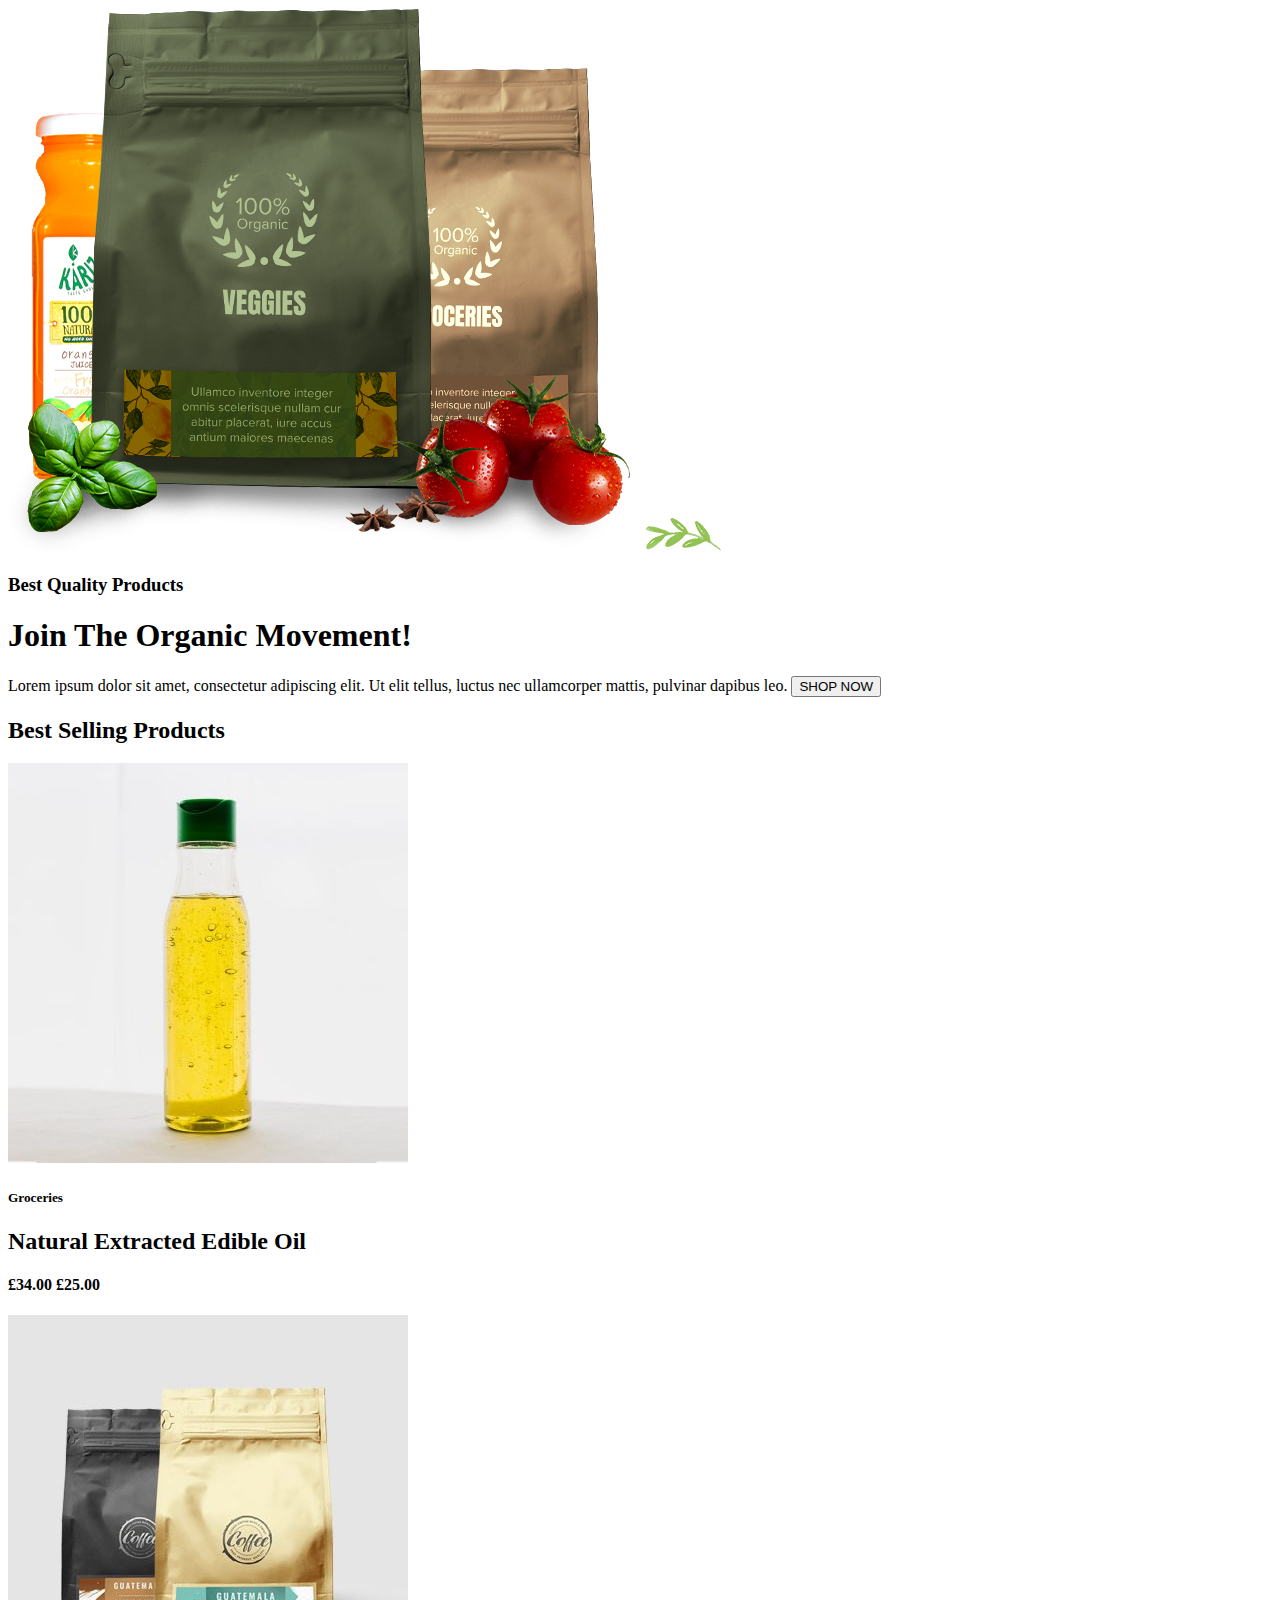
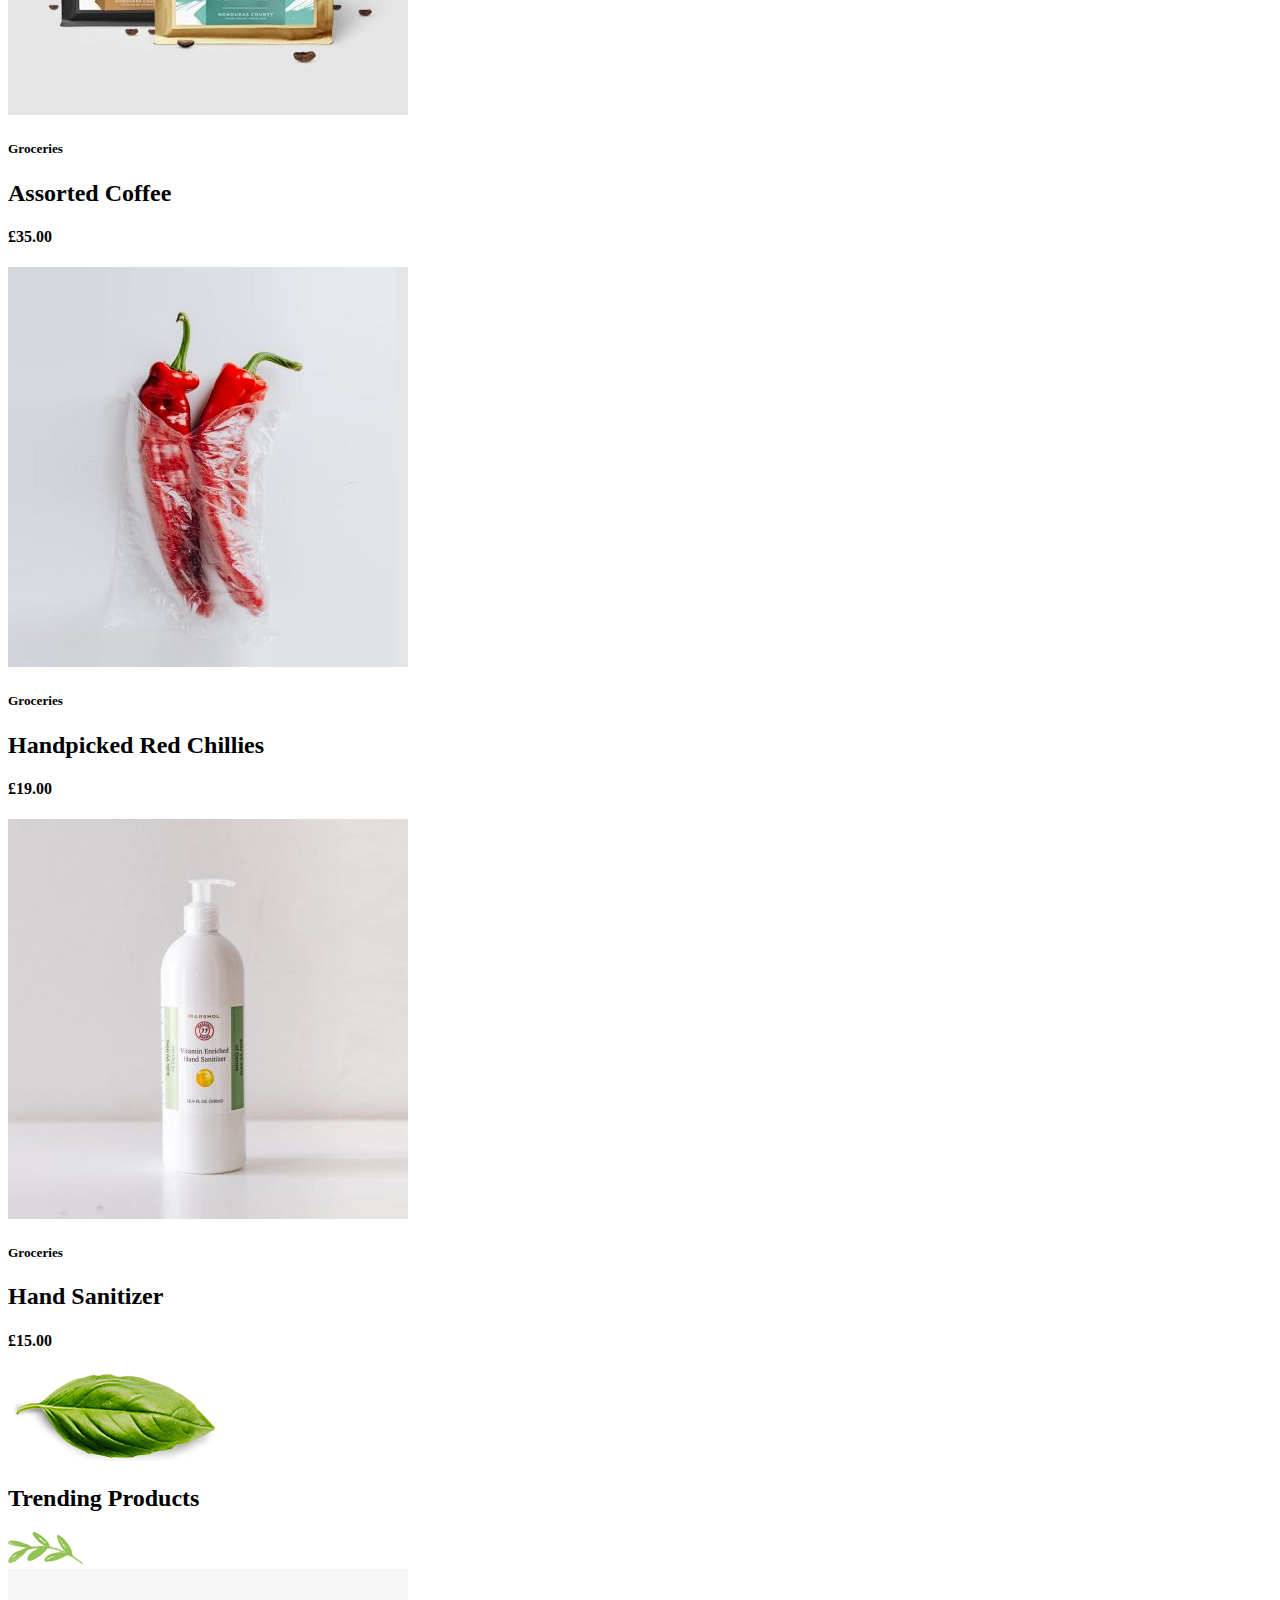
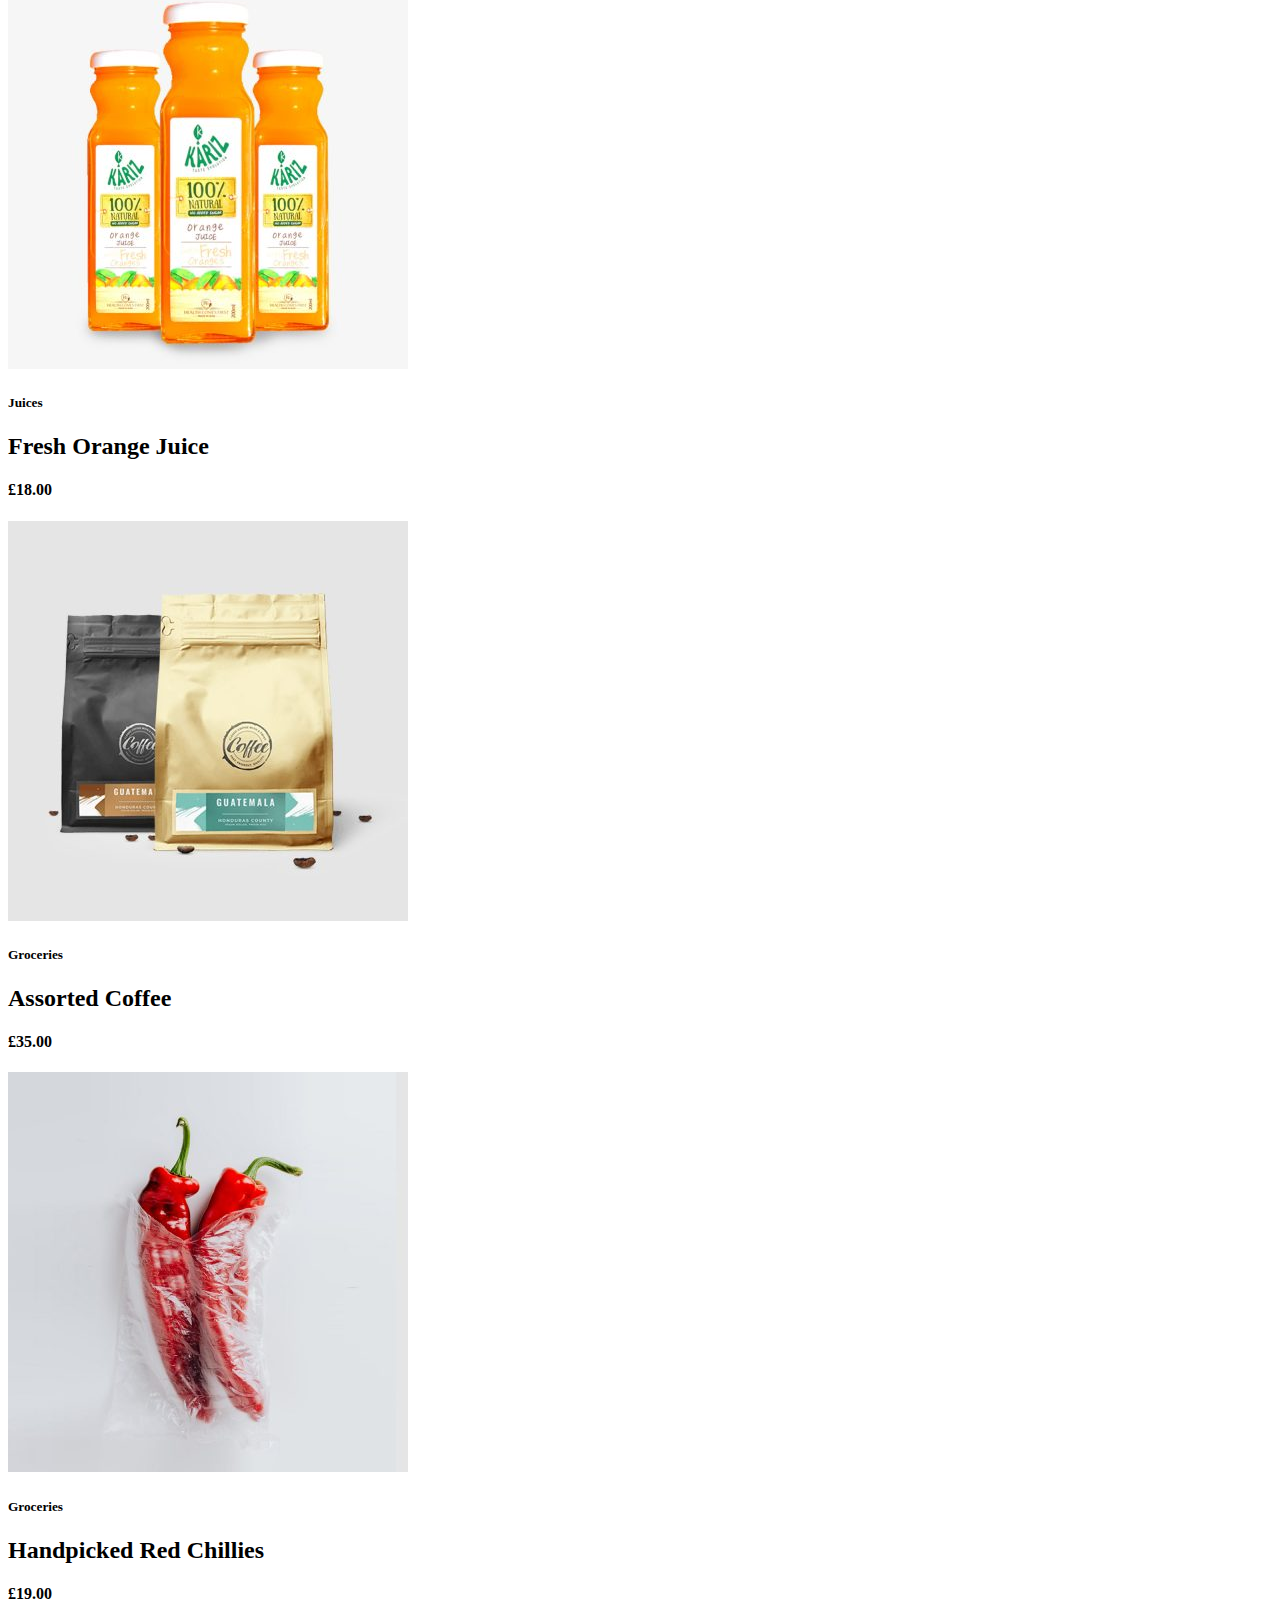
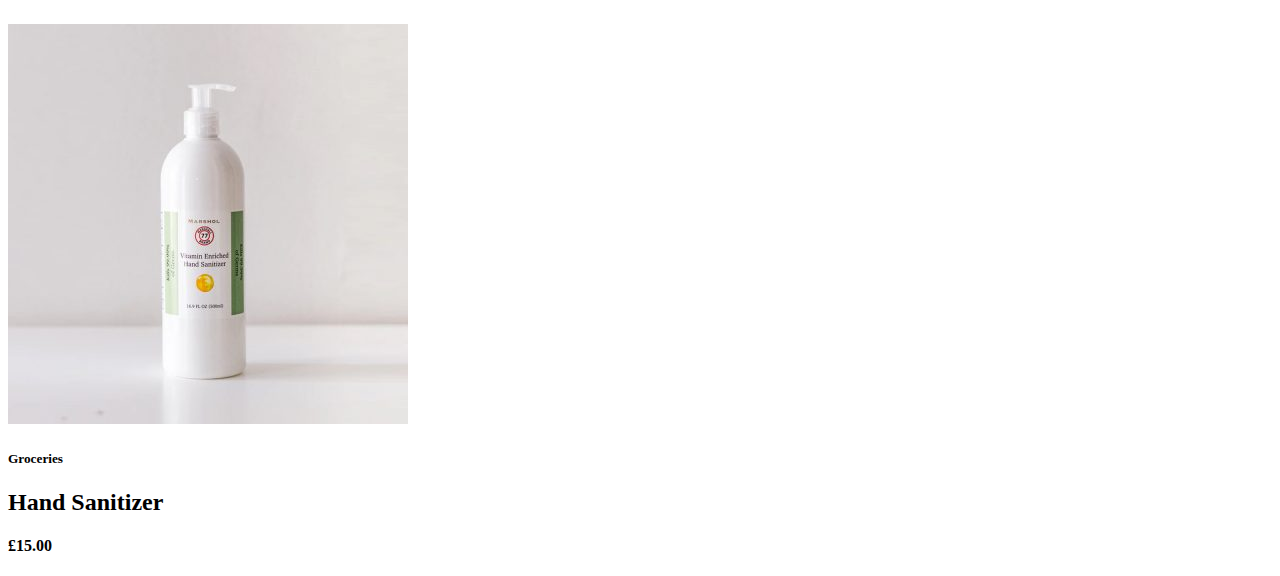
==== index.html @ 51664bad "first commit" ====
<!DOCTYPE html>
<html lang="en">
<head>
    <meta charset="UTF-8">
    <meta name="viewport" content="width=device-width, initial-scale=1.0">
    <title>Ecommerce Website</title>
</head>
<body>

    <div class="banner">
        <img src="images/organic-products-hero.png" alt="organic-products-hero">
        <img src="images/logo-leaf-new.png" alt="">
        <h3>Best Quality Products</h3>
        <h1>Join The Organic Movement!</h1>
        <span>Lorem ipsum dolor sit amet, consectetur adipiscing elit. Ut elit tellus, luctus nec ullamcorper mattis, pulvinar dapibus leo.</span>
        <button>SHOP NOW</button>
    </div>

    <div class="best-selling">
        <h2>Best Selling Products</h2>
        <div class="products-img">
            <img src="images/edible-oil-400x400.jpg" alt="">
            <h5>Groceries</h5>
            <h2>Natural Extracted Edible Oil</h2>
            <h4>£34.00 £25.00</h4>
        </div>

        <div class="products-img">
            <img src="images/coffee-asorted-400x400.jpg" alt="">
            <h5>Groceries</h5>
            <h2>Assorted Coffee</h2>
            <h4>£35.00</h4>   
        </div>

        <div class="products-img">
            <img src="images/red-chillies-400x400.jpg" alt="">
            <h5>Groceries</h5>
            <h2>Handpicked Red Chillies</h2>
            <h4>£19.00</h4>
        </div>

        <div class="products-img">
            <img src="images/sanitizer-400x400.jpg" alt="">
            <h5>Groceries</h5>
            <h2>Hand Sanitizer</h2>
            <h4>£15.00</h4>
        </div>
        
        <img src="images/basil-leaf.png" alt="">
    </div>

    <div class="trending-products">
        <h2>Trending Products</h2>
        <img src="images/logo-leaf-new.png" alt="">
        <div class="products-img">
            <img src="images/orage-juice-kariz-400x400.jpg" alt="">
            <h5>Juices</h5>
            <h2>Fresh Orange Juice</h2>
            <h4>£18.00</h4>
        </div>

        <div class="products-img">
            <img src="images/coffee-asorted-400x400.jpg" alt="">
            <h5>Groceries</h5>
            <h2>Assorted Coffee</h2>
            <h4>£35.00</h4>   
        </div>

        <div class="products-img">
            <img src="images/red-chillies-400x400.jpg" alt="">
            <h5>Groceries</h5>
            <h2>Handpicked Red Chillies</h2>
            <h4>£19.00</h4>
        </div>

        <div class="products-img">
            <img src="images/sanitizer-400x400.jpg" alt="">
            <h5>Groceries</h5>
            <h2>Hand Sanitizer</h2>
            <h4>£15.00</h4>
        </div>


    </div>
    
</body>
</html>
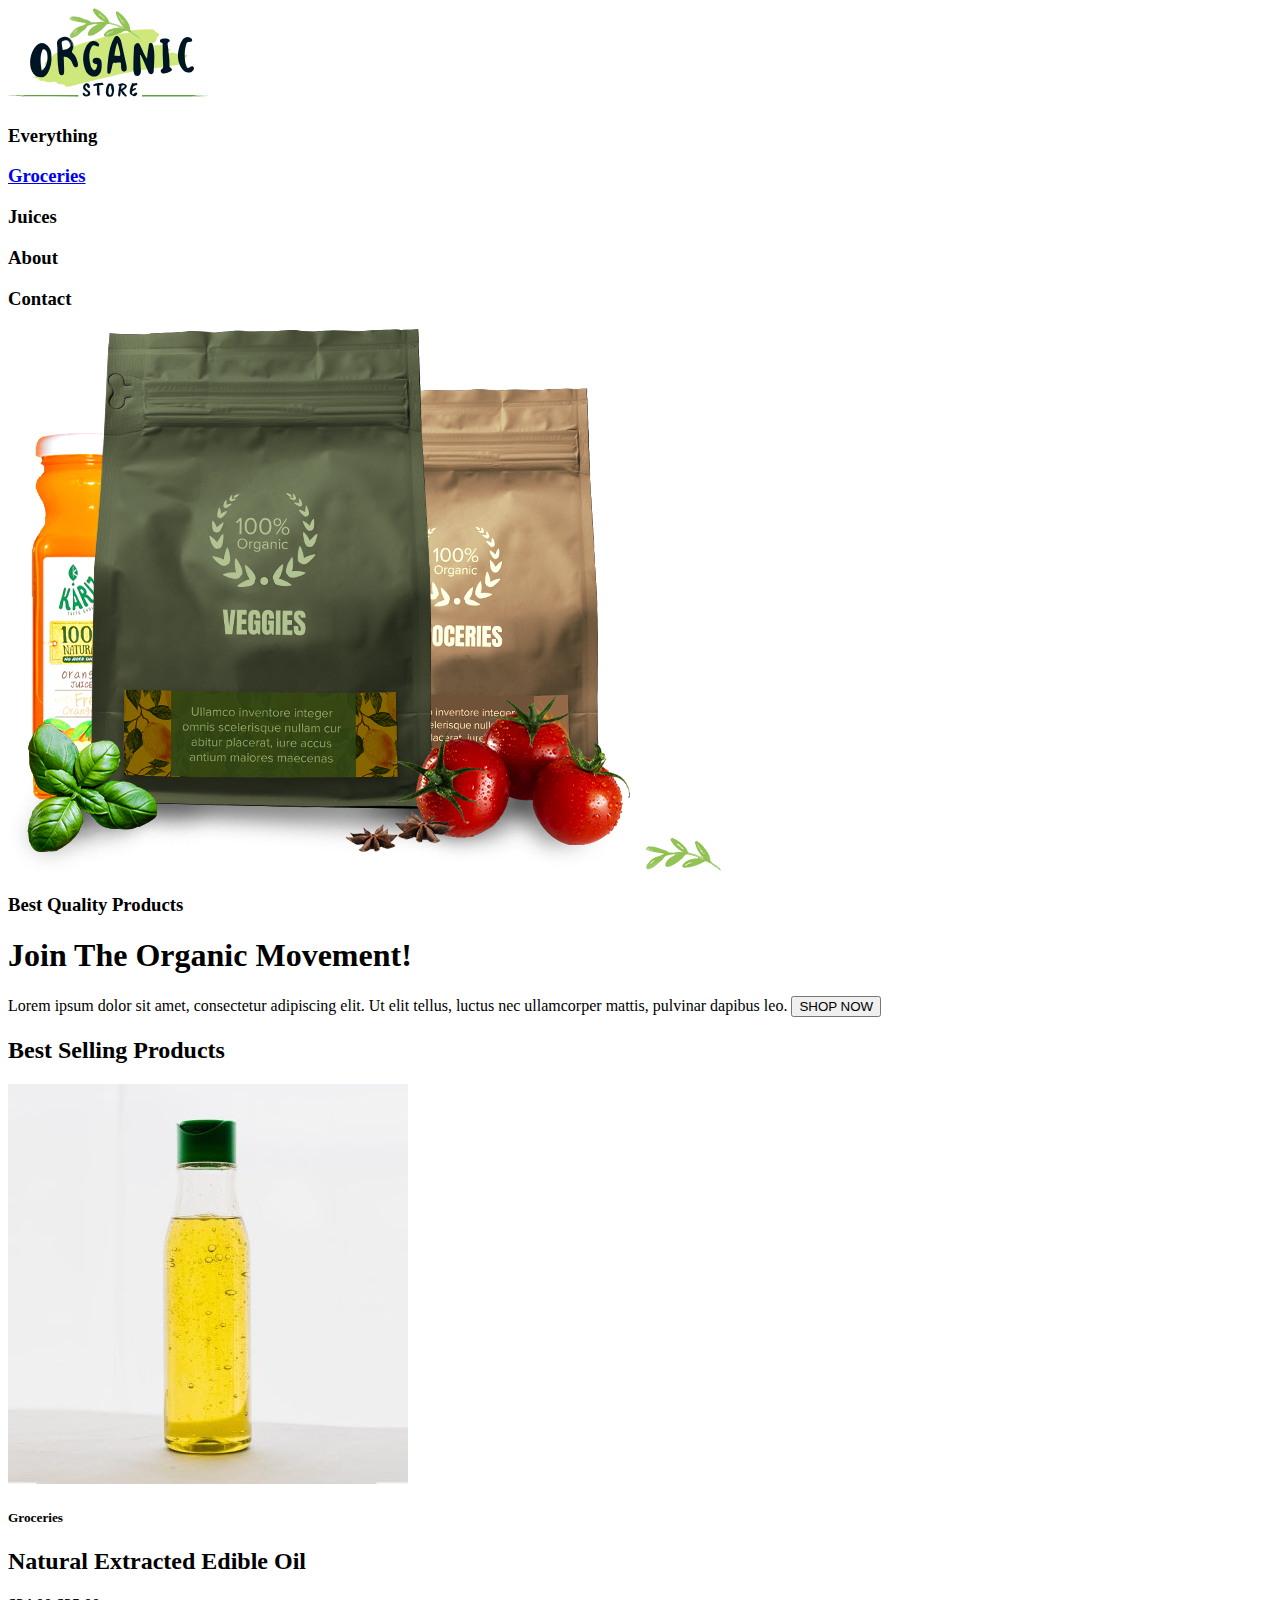
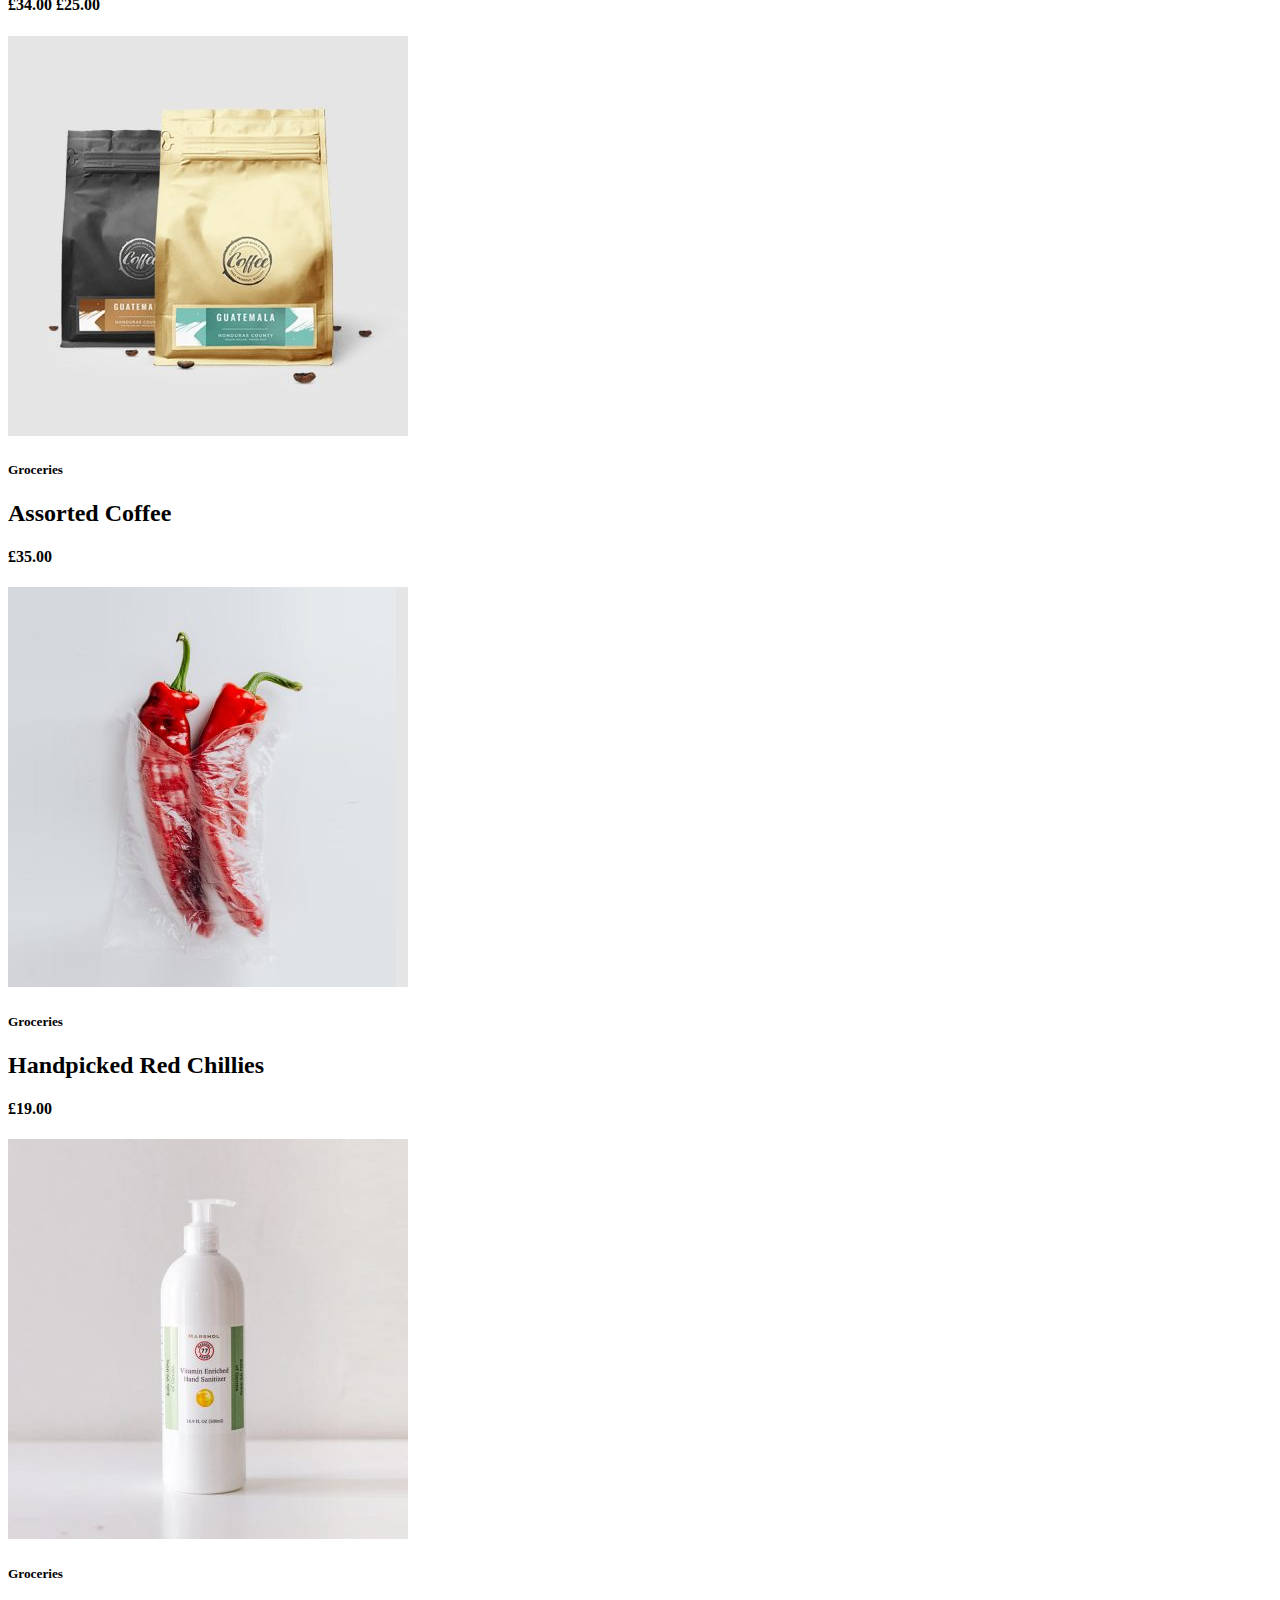
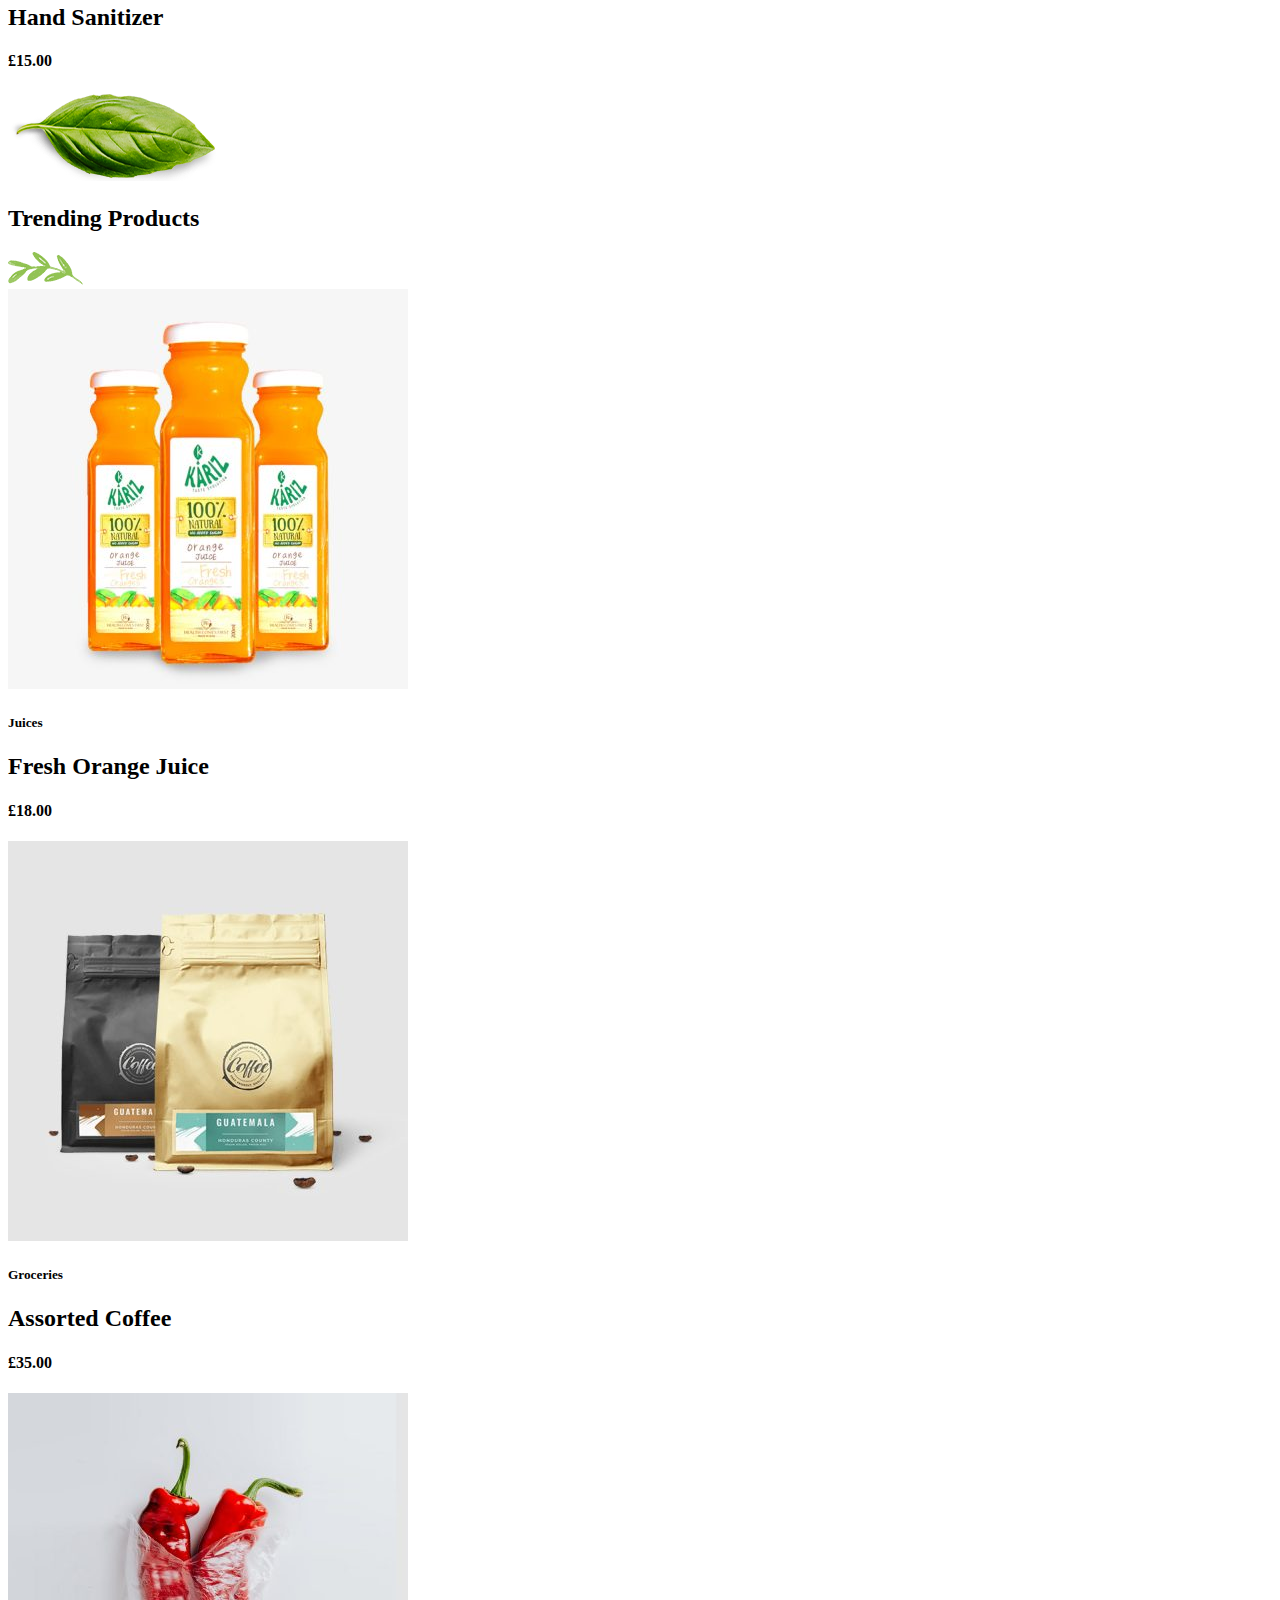
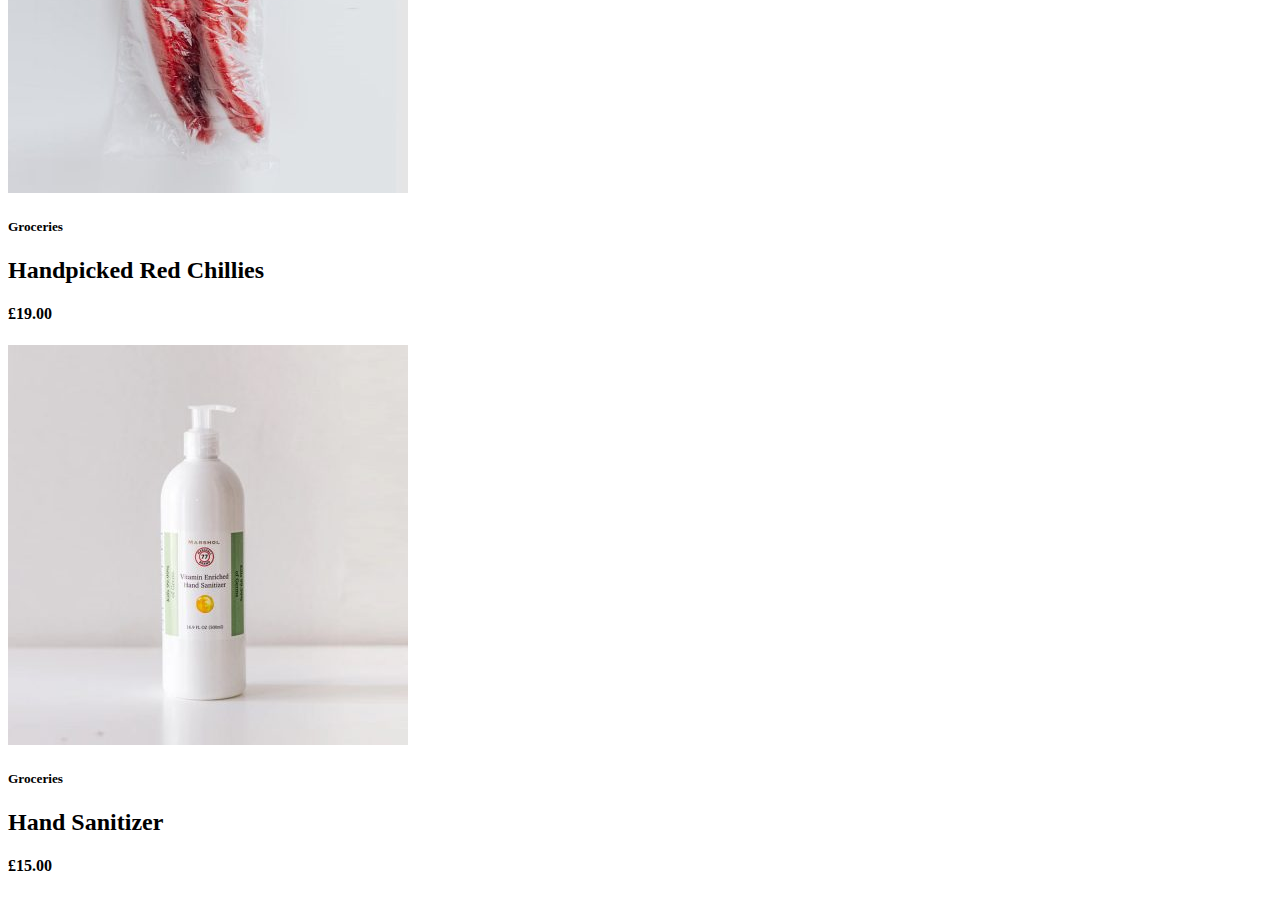
==== commit 60ad56e9: "updating project" ====
--- a/index.html
+++ b/index.html
@@ -6,6 +6,15 @@
     <title>Ecommerce Website</title>
 </head>
 <body>
+
+    <div class="navbar">
+        <img src="images/organic-store-logo5.svg" alt="">
+        <h3>Everything</h3>
+        <h3><a href="groceries.html">Groceries</a></h3>
+        <h3>Juices</h3>
+        <h3>About</h3>
+        <h3>Contact</h3>
+    </div>
 
     <div class="banner">
         <img src="images/organic-products-hero.png" alt="organic-products-hero">
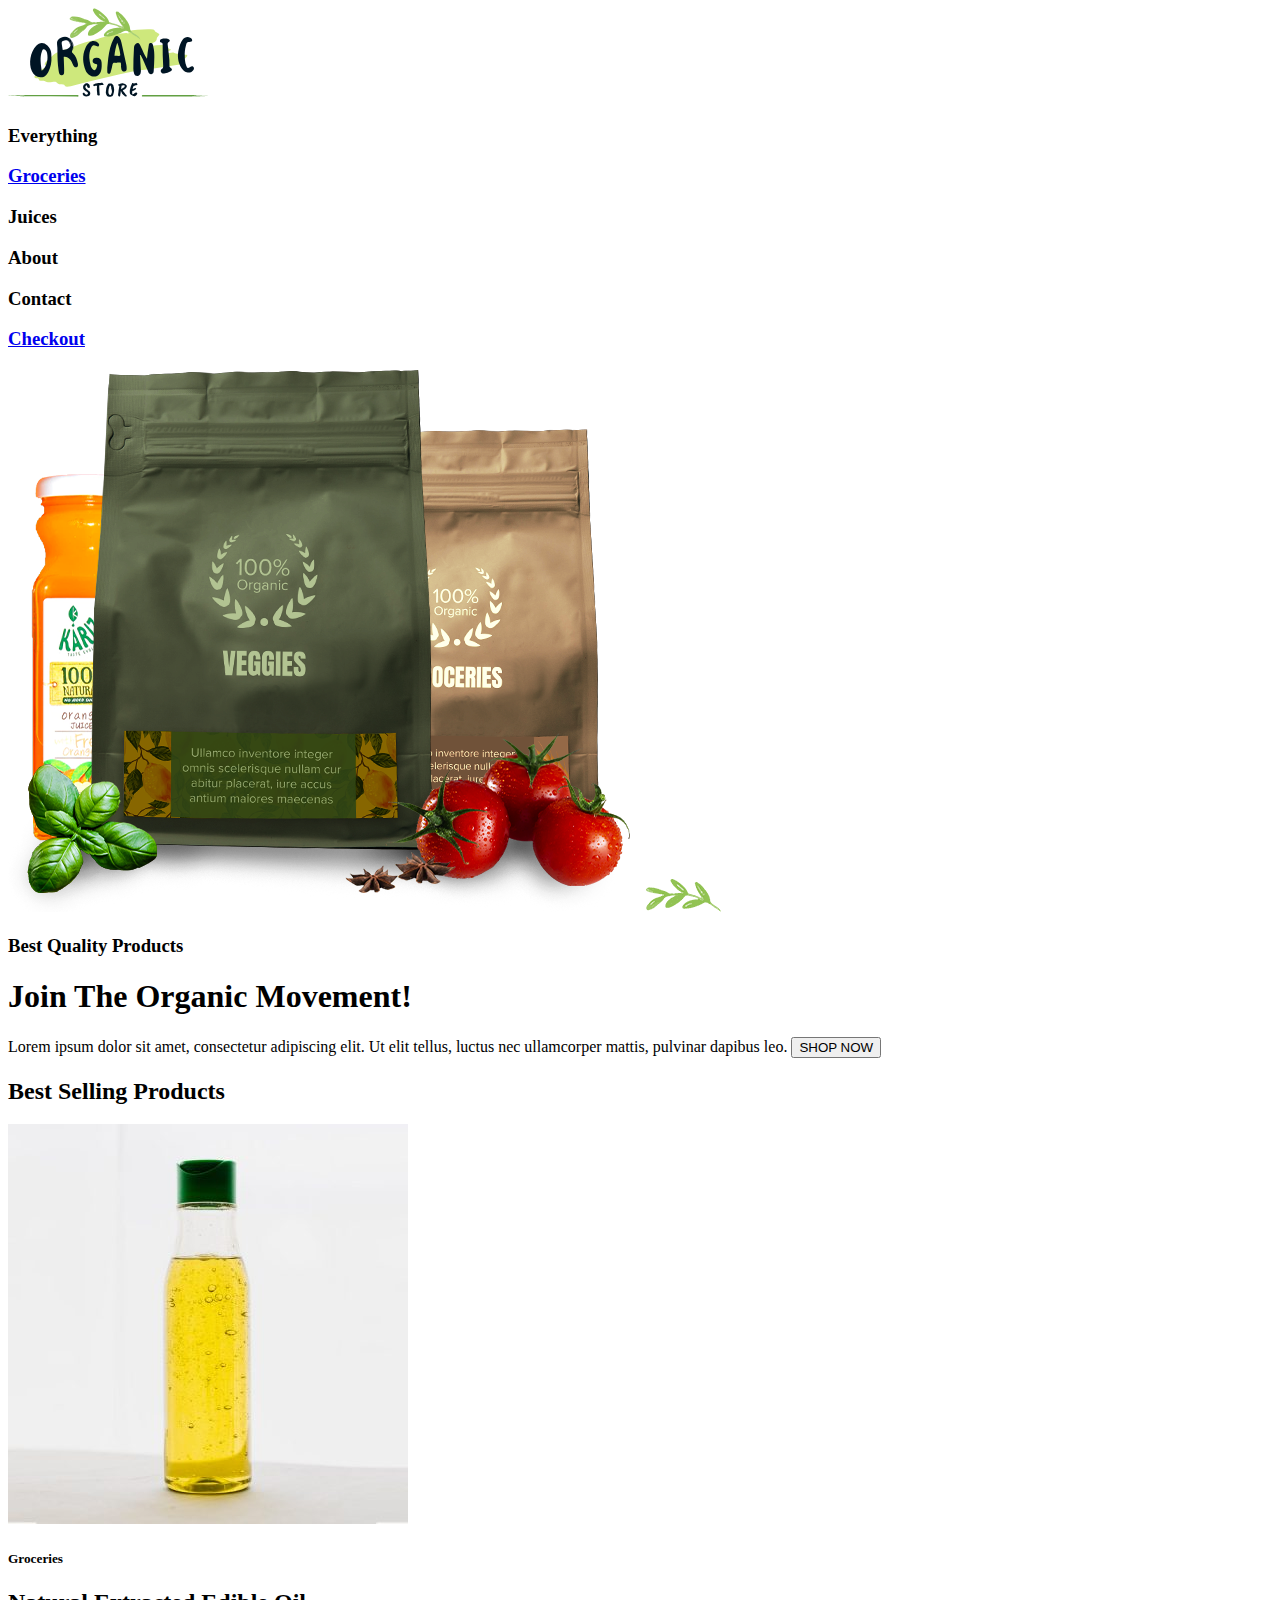
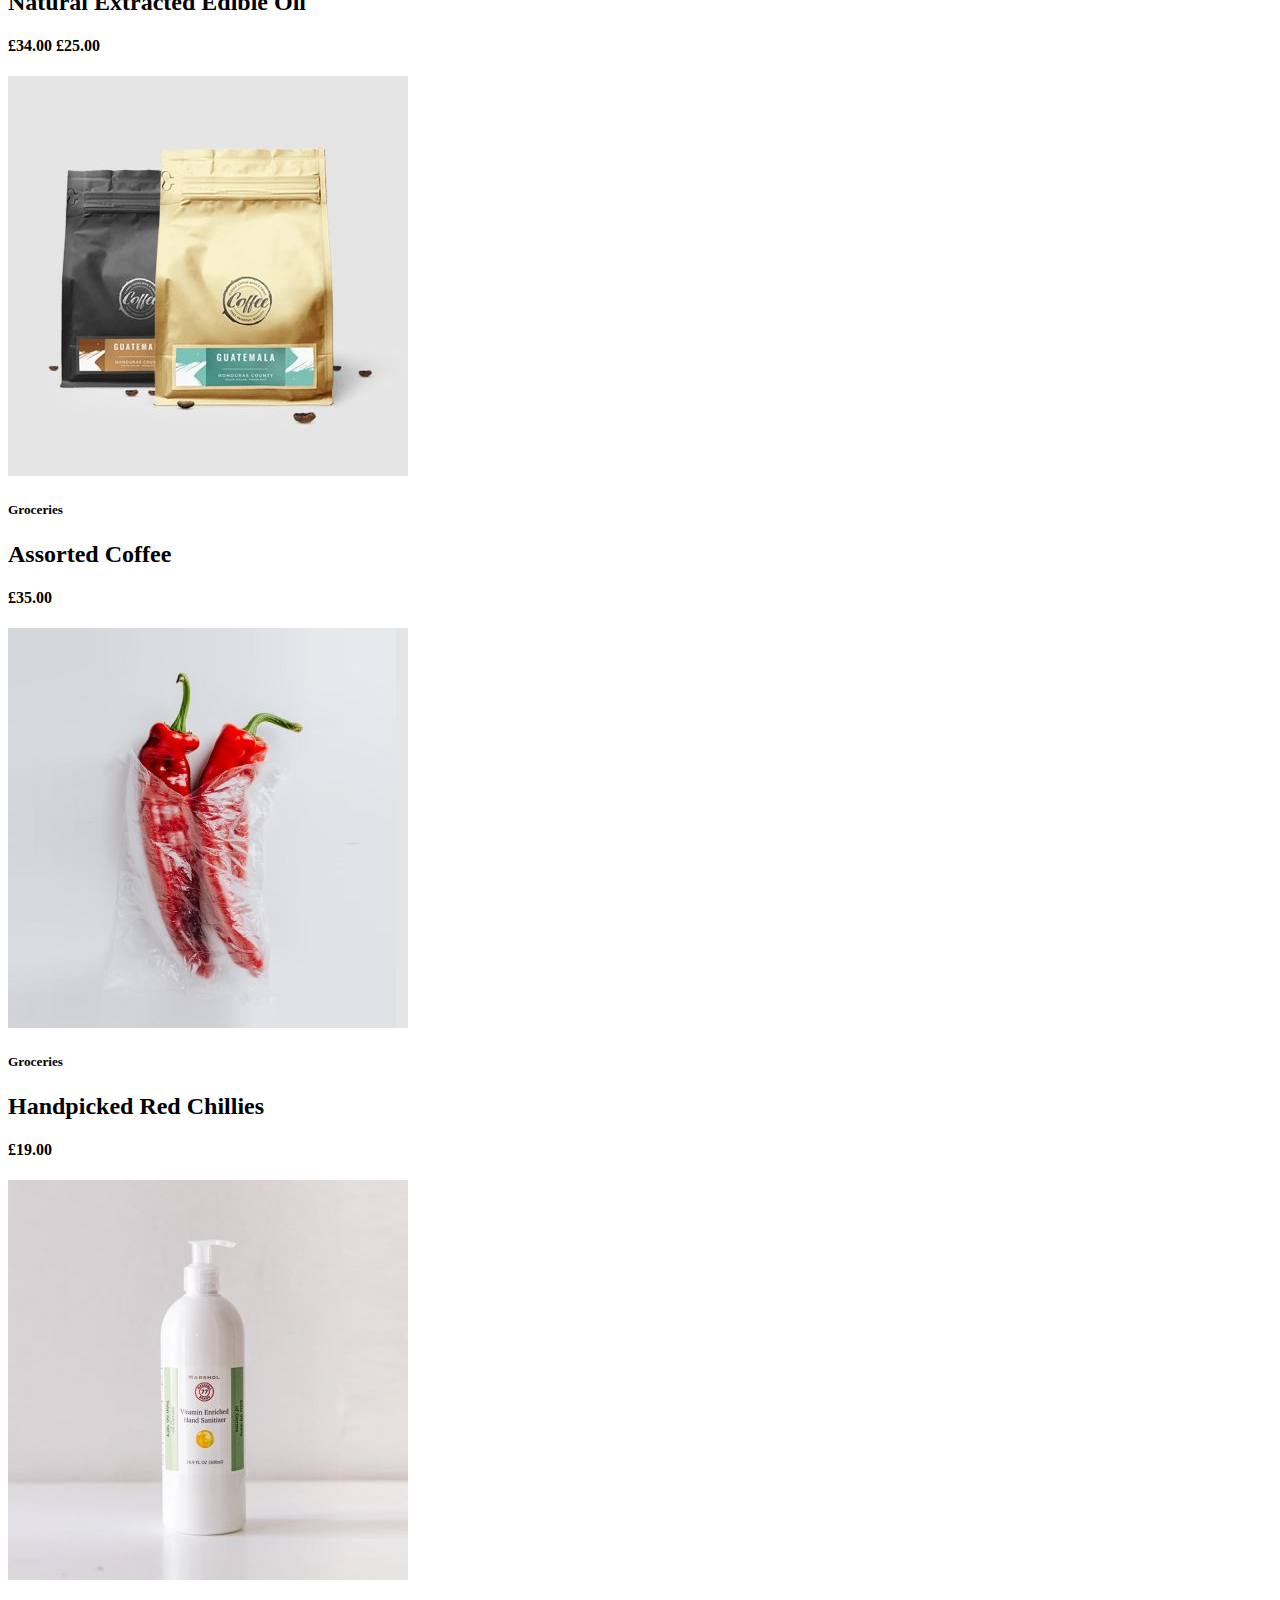
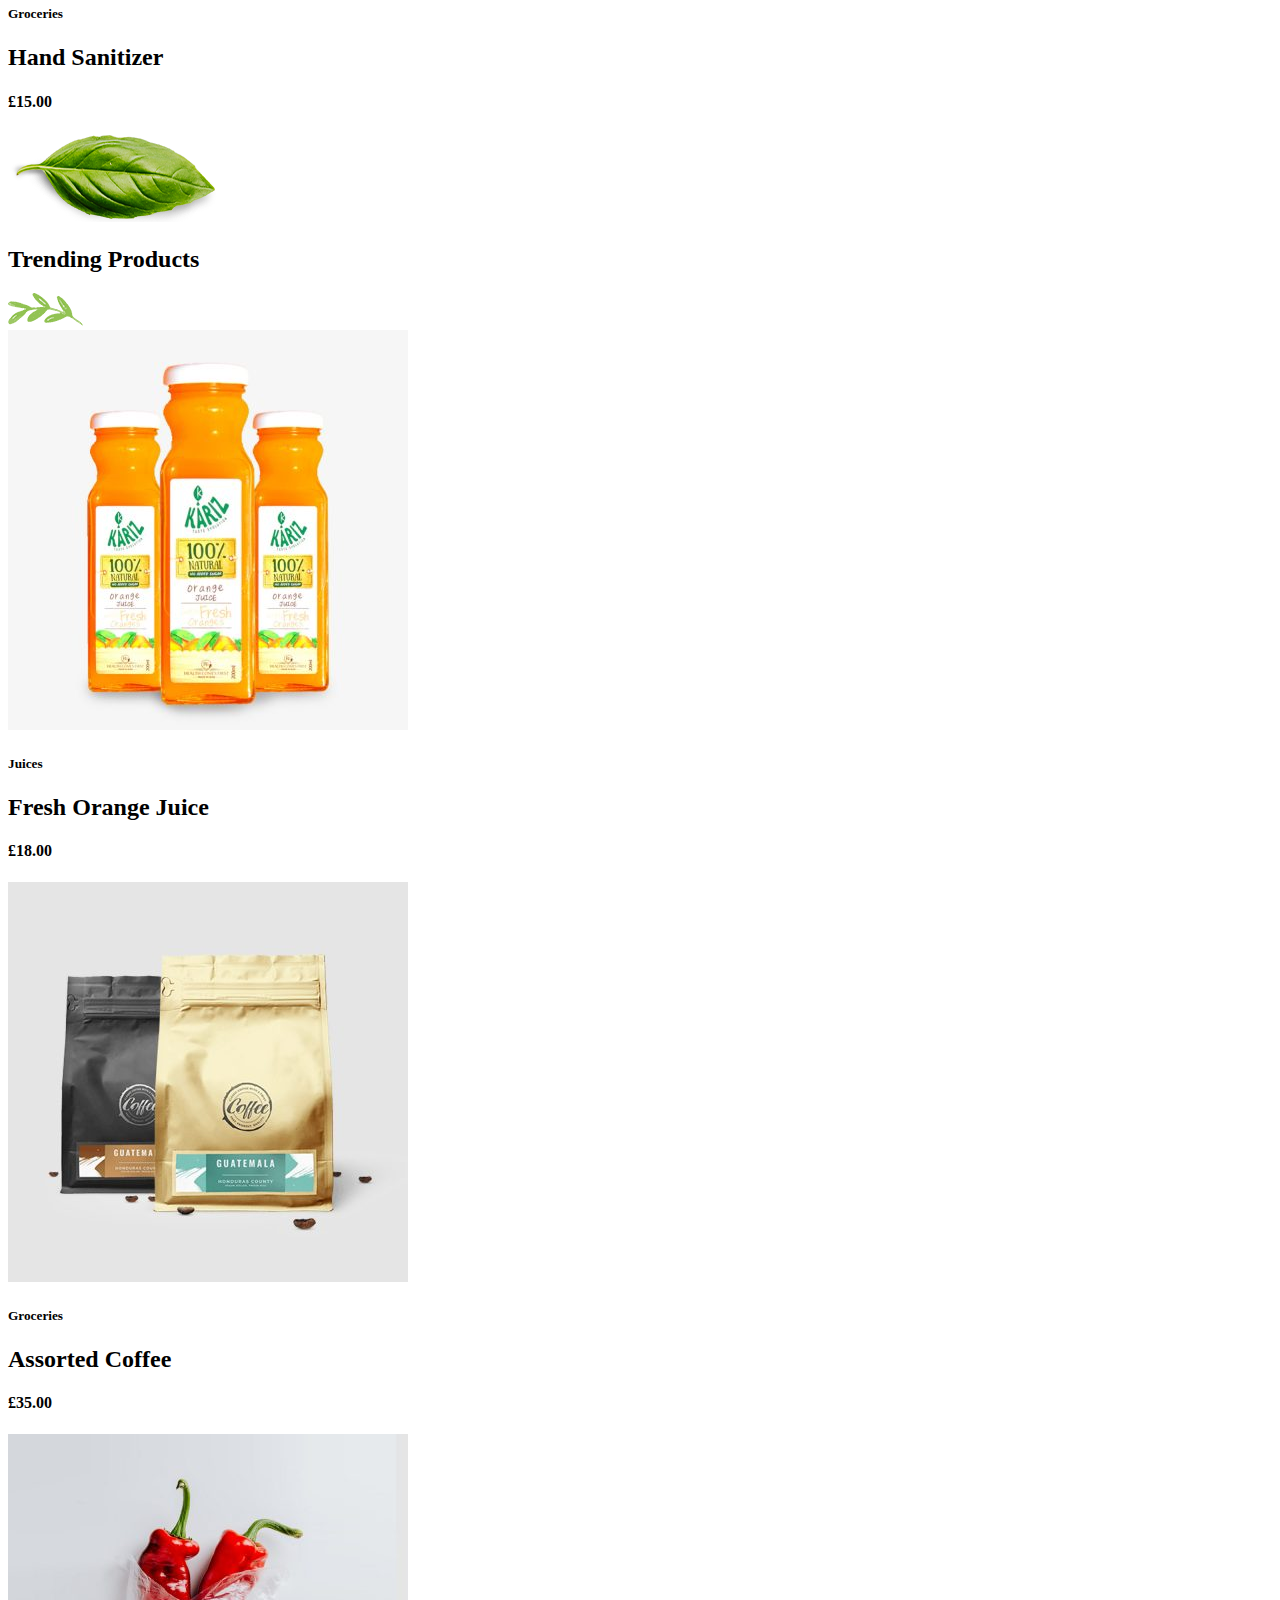
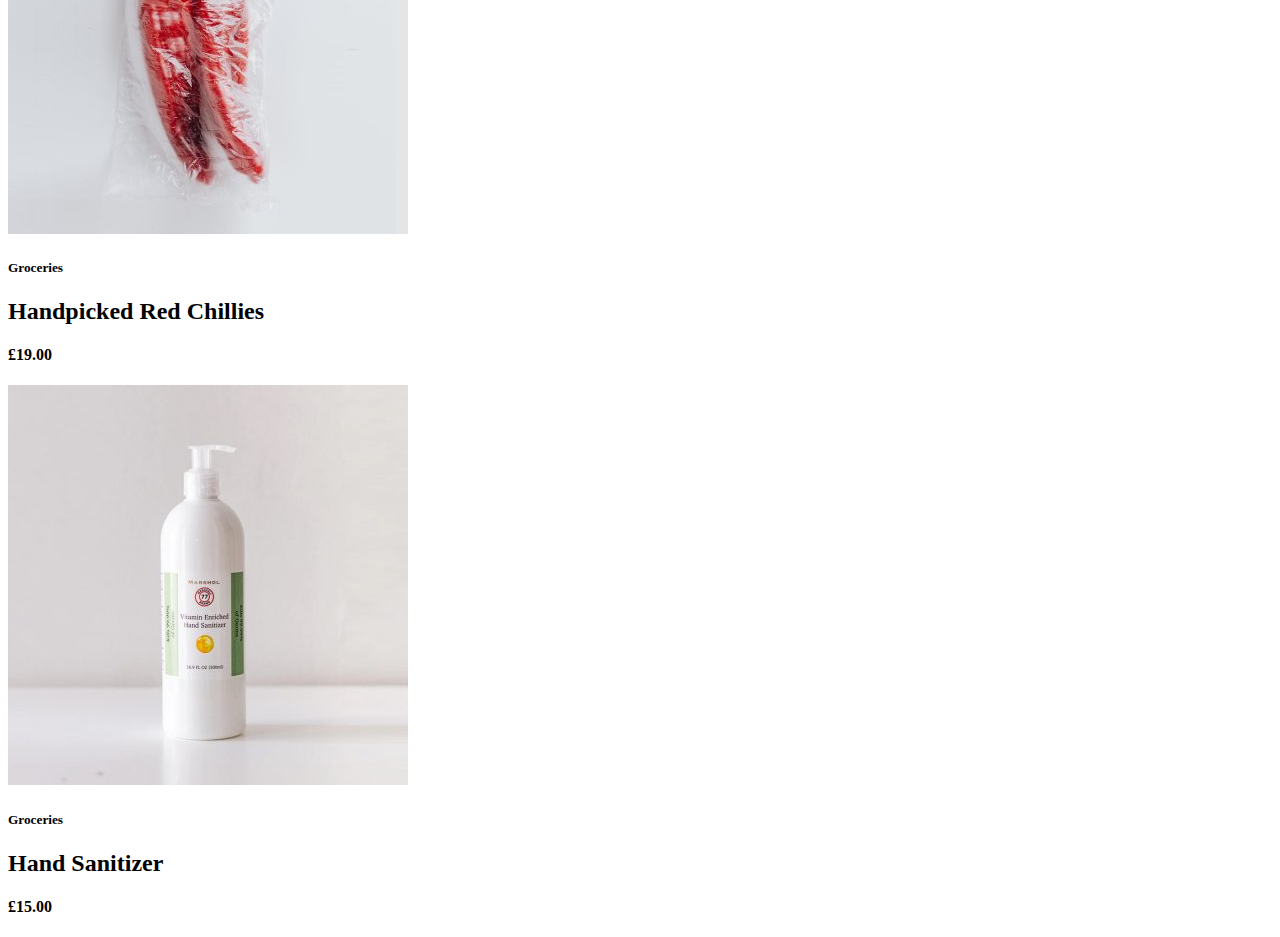
==== commit da8149f0: "updating project" ====
--- a/index.html
+++ b/index.html
@@ -14,6 +14,7 @@
         <h3>Juices</h3>
         <h3>About</h3>
         <h3>Contact</h3>
+        <h3><a href="checkout.html">Checkout</a></h3>
     </div>
 
     <div class="banner">
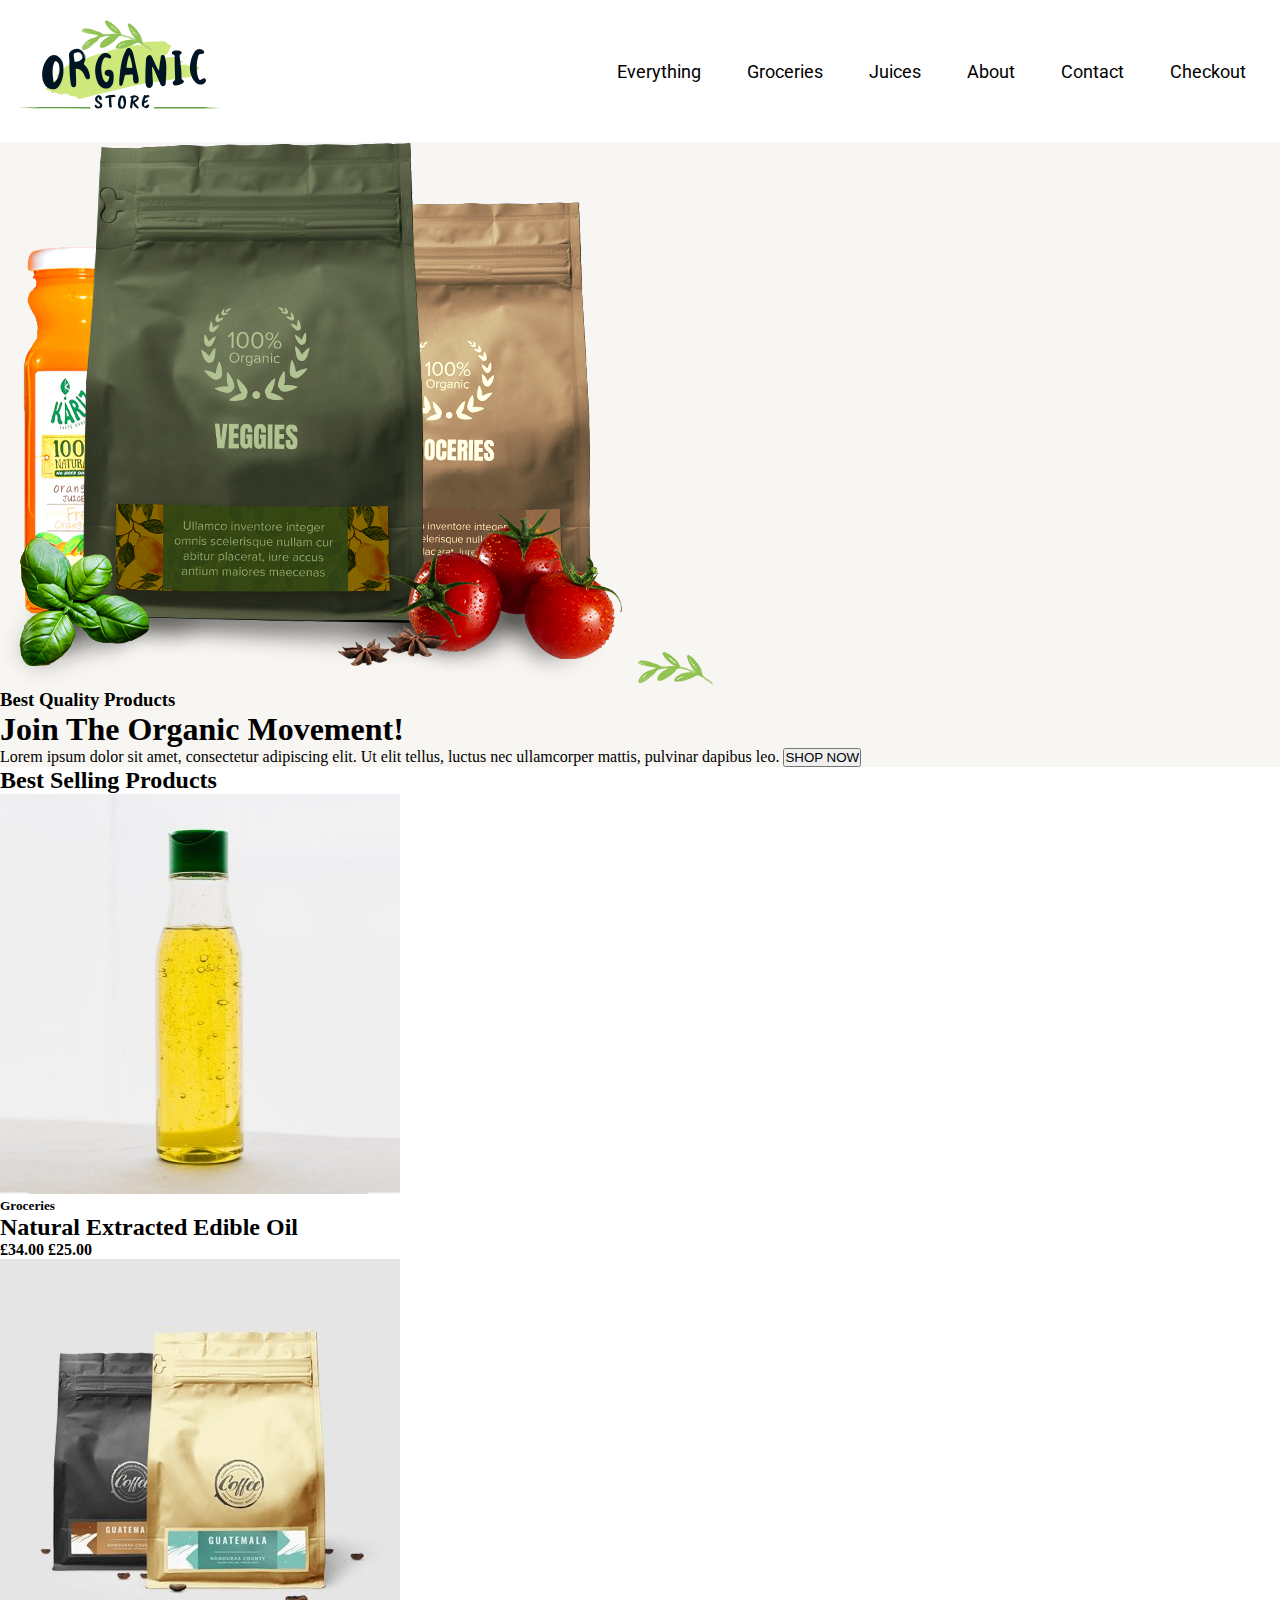
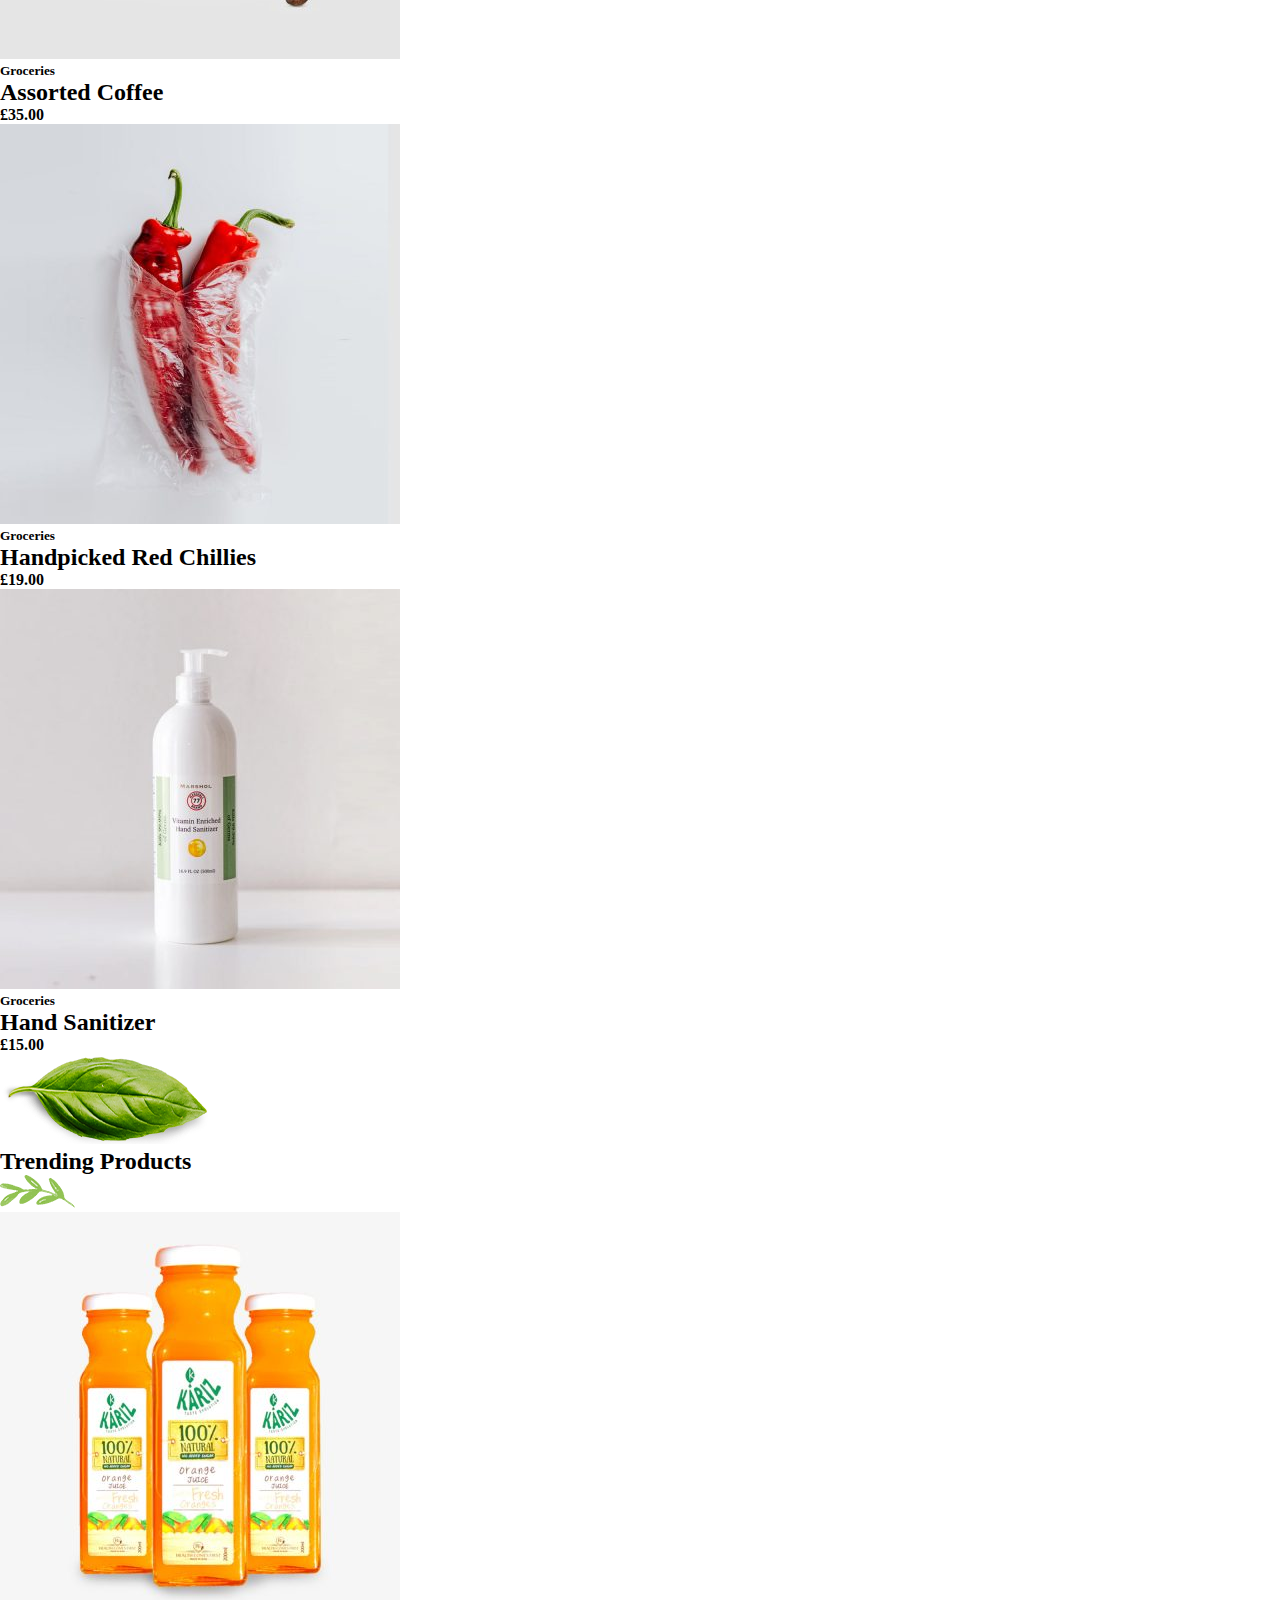
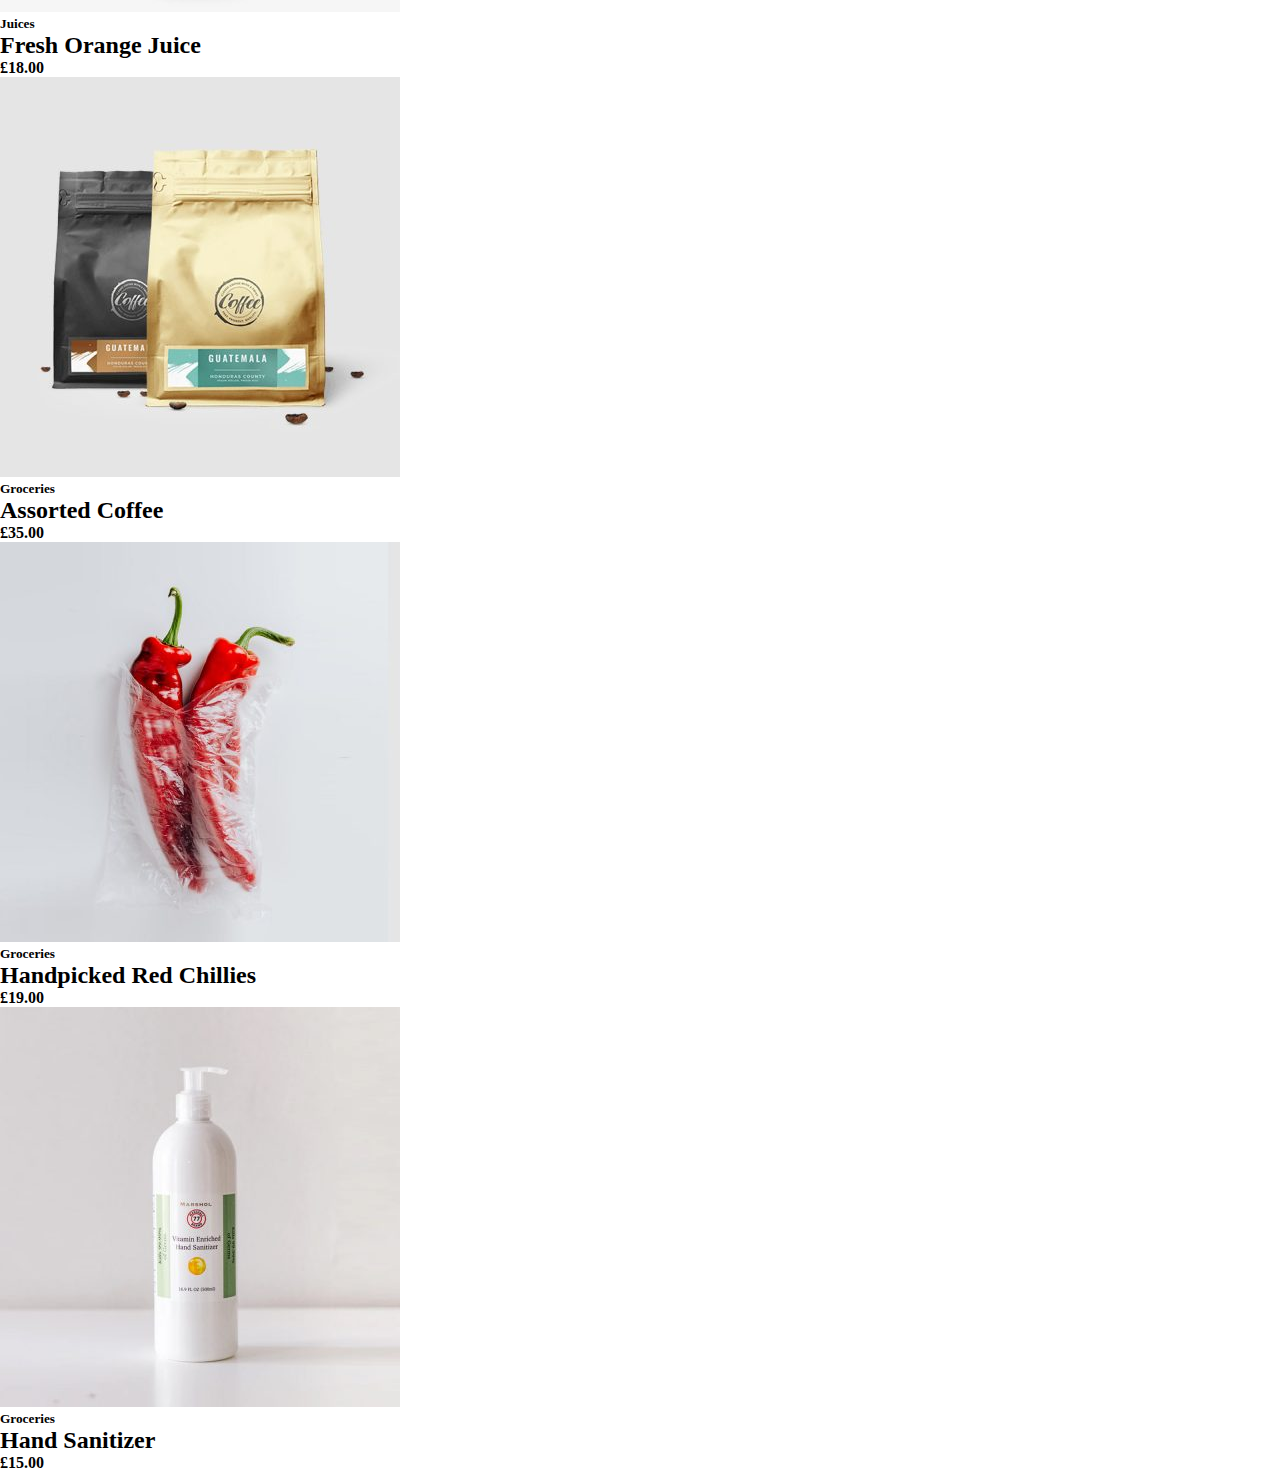
==== commit 8d717e17: "Added CSS to navbars" ====
--- a/index.html
+++ b/index.html
@@ -4,19 +4,34 @@
     <meta charset="UTF-8">
     <meta name="viewport" content="width=device-width, initial-scale=1.0">
     <title>Ecommerce Website</title>
+    <link rel="stylesheet" href="css/styles-index.css">
+    <link rel="preconnect" href="https://fonts.googleapis.com">
+    <link rel="preconnect" href="https://fonts.gstatic.com" crossorigin>
+    <link href="https://fonts.googleapis.com/css2?family=Roboto:wght@300&display=swap" rel="stylesheet">
 </head>
 <body>
 
-    <div class="navbar">
-        <img src="images/organic-store-logo5.svg" alt="">
-        <h3>Everything</h3>
-        <h3><a href="groceries.html">Groceries</a></h3>
-        <h3>Juices</h3>
-        <h3>About</h3>
-        <h3>Contact</h3>
-        <h3><a href="checkout.html">Checkout</a></h3>
-    </div>
+    <nav class="navbar">
+        <div class="logo">
+            <img class="logo" src="images/organic-store-logo5.svg" alt="">
+        </div>
+        <div>
+            <ul class="nav-links">
+                <input type="checkbox" id="checkbox_toggle" />
+                <label for="checkbox_toggle" class="hamburger">&#9776;</label>
 
+                <div class="menu">
+                    <li><a href="/">Everything</a></li>
+                    <li><a href="/groceries.html">Groceries</a></li>
+                    <li><a href="/">Juices</a></li>
+                    <li><a href="/">About</a></li>
+                    <li><a href="/">Contact</a></li>
+                    <li><a href="checkout.html">Checkout</a></li>
+                </div>
+            </ul>
+        </div>
+    </nav>
+   
     <div class="banner">
         <img src="images/organic-products-hero.png" alt="organic-products-hero">
         <img src="images/logo-leaf-new.png" alt="">
--- a/css/styles-index.css
+++ b/css/styles-index.css
@@ -0,0 +1,114 @@
+/* UTILITIES */
+
+
+* {
+    margin: 0;
+    padding: 0;
+    box-sizing: border-box;
+  }
+  
+  /* body {
+    font-family: cursive;
+  } */
+  
+  a {
+    text-decoration: none;
+  }
+  
+  li {
+    list-style: none;
+  }
+  
+  /* NAVBAR STYLING STARTS */
+  .navbar {
+    font-family: 'Roboto', sans-serif;
+    display: flex;
+    align-items: center;
+    justify-content: space-between;
+    padding: 20px;
+    background-color: #fff;
+    color: #000000;
+  }
+  
+  .nav-links a {
+    color: #000000;
+  }
+  
+  /* LOGO */
+  .logo {
+    font-size: 32px;
+  }
+  
+  /* NAVBAR MENU */
+  .menu {
+    display: flex;
+    gap: 1em;
+    font-size: 18px;
+  }
+  
+  .menu li:hover a {
+    color: lightgreen;
+    border-radius: 5px;
+    transition: 0.3s ease;
+  }
+  
+  .menu li {
+    padding: 5px 14px;
+  }
+  
+  .banner {
+    background-color: #f8f6f3;
+  }
+
+  
+  /* RESPONSIVE NAVBAR MENU STARTS */
+
+/* CHECKBOX HACK */
+
+input[type=checkbox] {
+    display: none;
+  } 
+  
+  /* HAMBURGER MENU */
+  .hamburger {
+    display: none;
+    font-size: 24px;
+    user-select: none;
+    background-color: #8bc34a;
+  }
+  
+  /* APPLYING MEDIA QUERIES */
+  @media (max-width: 768px) {
+   .menu {
+      display:none;
+      position: absolute;
+      background-color:#fff;
+      right: 0;
+      left: 0;
+      text-align: center;
+      padding: 16px 0;
+    }
+  
+    .menu li:hover {
+      display: inline-block;
+      transition: 0.3s ease;
+    }
+  
+    .menu li + li {
+      margin-top: 12px;
+    }
+  
+    input[type=checkbox]:checked ~ .menu {
+      display: block;
+    }
+  
+    .hamburger {
+      display: block;
+    }
+
+    .logo {
+        font-size: 32px;
+        margin-bottom: 25px;
+      }
+
+  }